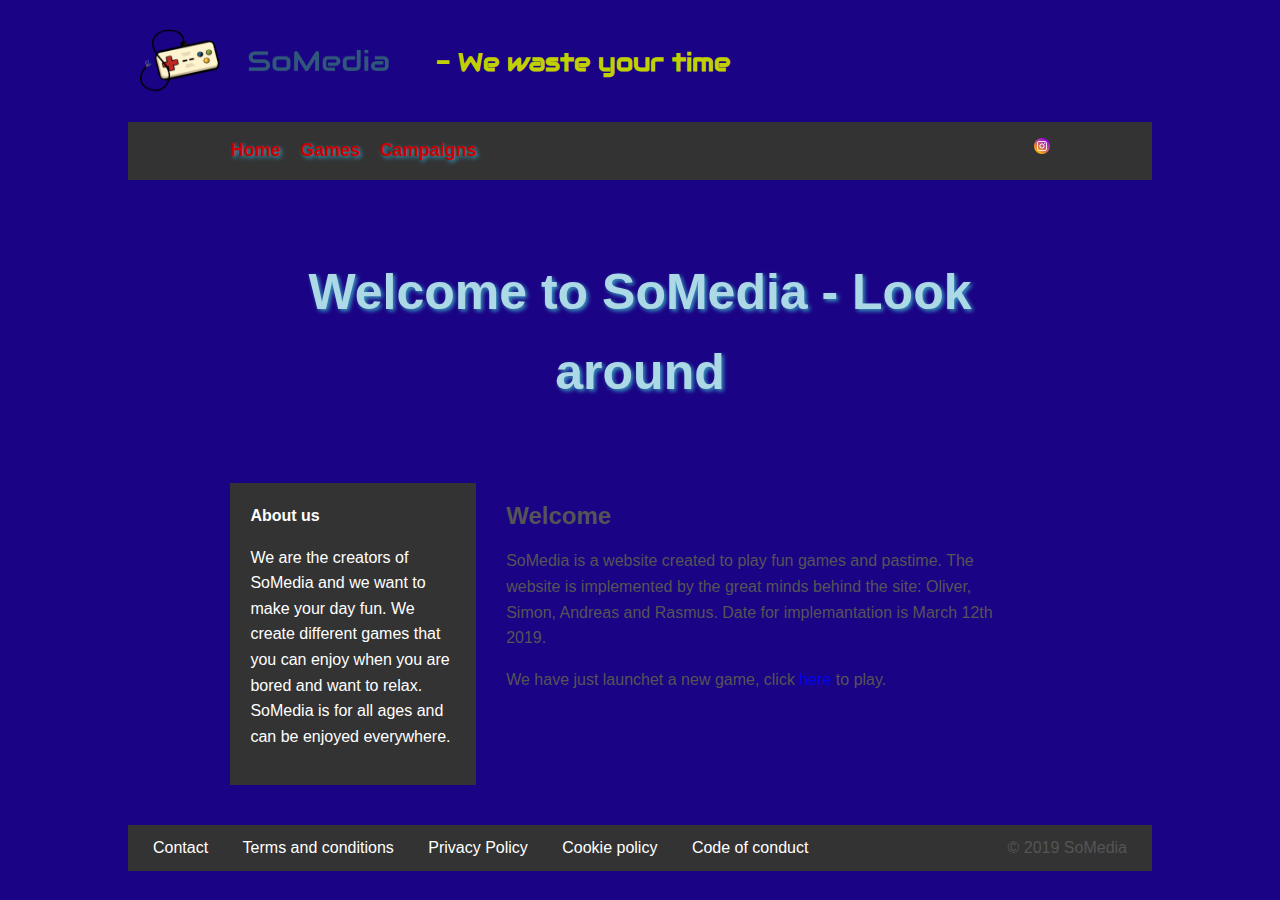
==== index.html @ 40c3683d "Ads" ====
<!--Created by SoMedia OSAR on 12/03/2019.
//  Copyright © 2019 SoMedia OSAR. All rights reserved.
//-->

<!DOCTYPE html>
<html lang="en" dir="ltr">
  <head>
    <meta charset="utf-8">
    <title>SoMedia</title>
    <link rel="stylesheet" href="CSS/master.css">
    <link href="https://fonts.googleapis.com/css?family=Audiowide" rel="stylesheet">
    <script async src="//pagead2.googlesyndication.com/pagead/js/adsbygoogle.js"></script>
    <script>
      (adsbygoogle = window.adsbygoogle || []).push({
      google_ad_client: "ca-pub-4647854748598391",
      enable_page_level_ads: true
      });
    </script>
  </head>
  <body class="container">
      <header id="header">
          <h1><img src="Logo.png" id="logo"><a href="index.html"> - We waste your time </a></h1>
      </header>

          <!-- Menu -->
          <nav id="navbar">
            <div class="container">
              <ul>
                <li><a href="index.html"><strong>Home</strong></a></li>
                <li><a href="game.html"><strong>Games</strong></a></li>
                <li><a href="campaigns.html"><strong>Campaigns</strong></a></li>
                <a href="https://www.instagram.com/somediagames/" target="_blank"><img id="SM-icons" src="instagram.png" alt=""></a>
              </ul>
            </div>
          </nav>

          <section id="showcase">
            <div class="container">
              <h2>Welcome to SoMedia - Look around</h2>
            </div>
          </section>

          <!-- Main Content -->
          <div class="container">
          <section id="main">
            <h2>Welcome</h2>
            <p>SoMedia is a website created to play fun games and pastime. The website is implemented by the great minds behind the site: Oliver, Simon, Andreas and Rasmus.
      Date for implemantation is March 12th 2019. </p>

            <p>We have just launchet a new game, click <a href="game.html">here</a> to play.</p>

          </section>

          <aside id="sidebar">
            <strong>About us</strong>
              <p>We are the creators of SoMedia and we want to make your day fun.
                We create different games that you can enjoy when you are bored and want to relax.
                SoMedia is for all ages and can be enjoyed everywhere.</p>
          </aside>
          </div>

          <footer id="main-footer">
            <li><a href="#">Contact</a></li>
            <li><a href="pages/terms-and-conditions.html">Terms and conditions</a></li>
            <li><a href="pages/privacy-policy.html">Privacy Policy</a></li>
            <li><a href="pages/cookie-policy.html">Cookie policy</a></li>
            <li><a href="pages/code-of-conduct.html">Code of conduct</a></li>
            <li id="main-footer-copyright">&copy; 2019 SoMedia</li>
          </footer>
        </body>
      </html>
---- CSS/master.css ----
body{
  background-color: rgb(27, 3, 133);
  color: #555;
  font-family: Arial, Helvetica, sans-serif;
  font-size: 16px;
  line-height: 1.6em;
  margin: 0;
  height: 100%;
  overflow: auto;
}

a{
  text-decoration: none;
}
#header a{
  color: rgb(192, 208, 0)
}

.container{
  width: 80%;
  margin: auto;
  overflow: auto;
}

header img{
  text-align: left;
  margin: 0;
  position: relative;
  top: 40px;
  -ms-transform: translateY(-50%);
  transform: translateY(-50%);
}

header a{
  text-align: left;
  font-family: 'Audiowide';
  font-size: 25px;
  margin: 0;
  position: relative;
  top: -25px;
  -ms-transform: translateY(-50%);
  transform: translateY(-50%);
}

#SM-icons{
  float: right;
  width: 16px;
  height: 16px;
}

#logo{
  width: 300px;
  height: 75px;
}

#main-header{
  background-color: cadetblue;
  color: #fff
}

#navbar{
  background-color: #333;
  color: rgb(204, 0, 0);
}

#navbar ul{
  padding: 0;
  list-style: none;
}

#navbar li{
  display: inline;
}

#navbar a{
  color: rgb(204, 0, 0);
  text-shadow: 2px 2px 4px #389ebe;
  text-decoration: none;
  font-size: 18px;
  padding-right: 15px;
}

#showcase{
  background-image: url();
  background-position: center right;
  min-height: 150px;
  margin-bottom: 30px;
  text-align: center;
}

#showcase h2{
  color: lightblue;
  text-shadow: 2px 2px 4px #389ebe;
  font-size: 50px;
  line-height: 1.6em;
  padding-top: 30px;
}

#main{
  float: right;
  width: 70%;
  padding: 0 30px;
  box-sizing: border-box;
}

#maincam{
  position: absolute;
  width: 70%;
  padding: 0 30px;
  box-sizing: border-box;
  color: #fff;
}

#maincam h1 h2 h3 h4 h5 h6{
  font-size: 18px;
}

#sidebar{
  float: left;
  width: 30%;
  background: #333;
  color: #fff;
  padding: 20px;
  box-sizing: border-box;
  justify-content: left;
}

#main-footer{
  background: #333;
  padding: 10px 0;
  width: 100%;
  margin-top: 40px;
}
#main-footer ul{
  display: table;
  float: left;
  margin: 5px 0;
  padding: 9px 0 4px;
  width: 70%;
}
#main-footer li{
  display: inline;
  padding: 0 5px;
}
#main-footer a{
  text-decoration: none;
  font-size: 16px;
  color: white;
  margin-left: 20px;
}
#main-footer-copyright {
  font-size: 16px;
  float: right;
  margin-right: 20px;
}

@media(max-width:600px){
  #main{
    width: 100%;
    float: none;
  }
  #sidebar{
    width: 100%;
    float: none;
  }
}

.LinearGradient {
   background: #40FF00;
   background: -webkit-linear-gradient(left, #40FF00, blue);
   background: -o-linear-gradient(right, #40FF00, blue);
   background: -moz-linear-gradient(right, #40FF00, blue);
   background: linear-gradient(to right, #40FF00, blue);
   float: down;
   color: #fff;
   width: 110%;
   padding: 20px;
   box-sizing: border-box;
}

#navbar ul{
  padding: 0;
  list-style: none;
  align: center;
  vertical-align: center;
}

#namefield{
  position: absolute;
  top: 300px;
  left: 500px;
}

#campaigns{
  width: 320px;
  height: 320px;
  border: 3px solid grey;
  justify-content: center;
  text-align: center;
}

.campaign-text{
  text-align: center;
  color: #fff;
}

.campaign-text a{
  color: #fff;
  text-decoration: underline;
}
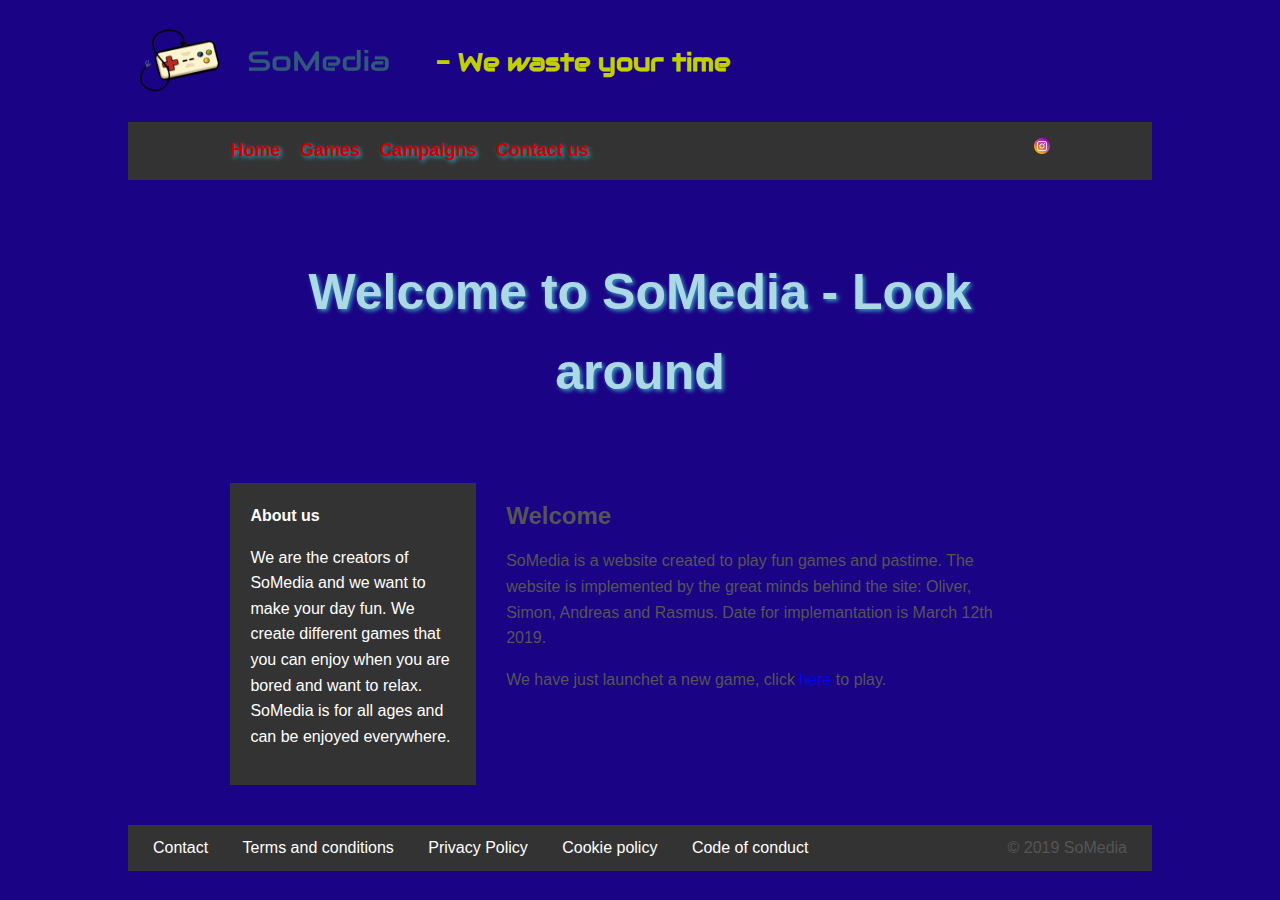
==== commit 3e4c9876: "U1-29/4" ====
--- a/index.html
+++ b/index.html
@@ -12,10 +12,11 @@
     <script async src="//pagead2.googlesyndication.com/pagead/js/adsbygoogle.js"></script>
     <script>
       (adsbygoogle = window.adsbygoogle || []).push({
-      google_ad_client: "ca-pub-4647854748598391",
+      google_ad_client: "ca-pub-5997022939486408",
       enable_page_level_ads: true
       });
     </script>
+
   </head>
   <body class="container">
       <header id="header">
@@ -29,6 +30,7 @@
                 <li><a href="index.html"><strong>Home</strong></a></li>
                 <li><a href="game.html"><strong>Games</strong></a></li>
                 <li><a href="campaigns.html"><strong>Campaigns</strong></a></li>
+                <li><a href="contact.html"><strong>Contact us</strong></a></li>
                 <a href="https://www.instagram.com/somediagames/" target="_blank"><img id="SM-icons" src="instagram.png" alt=""></a>
               </ul>
             </div>
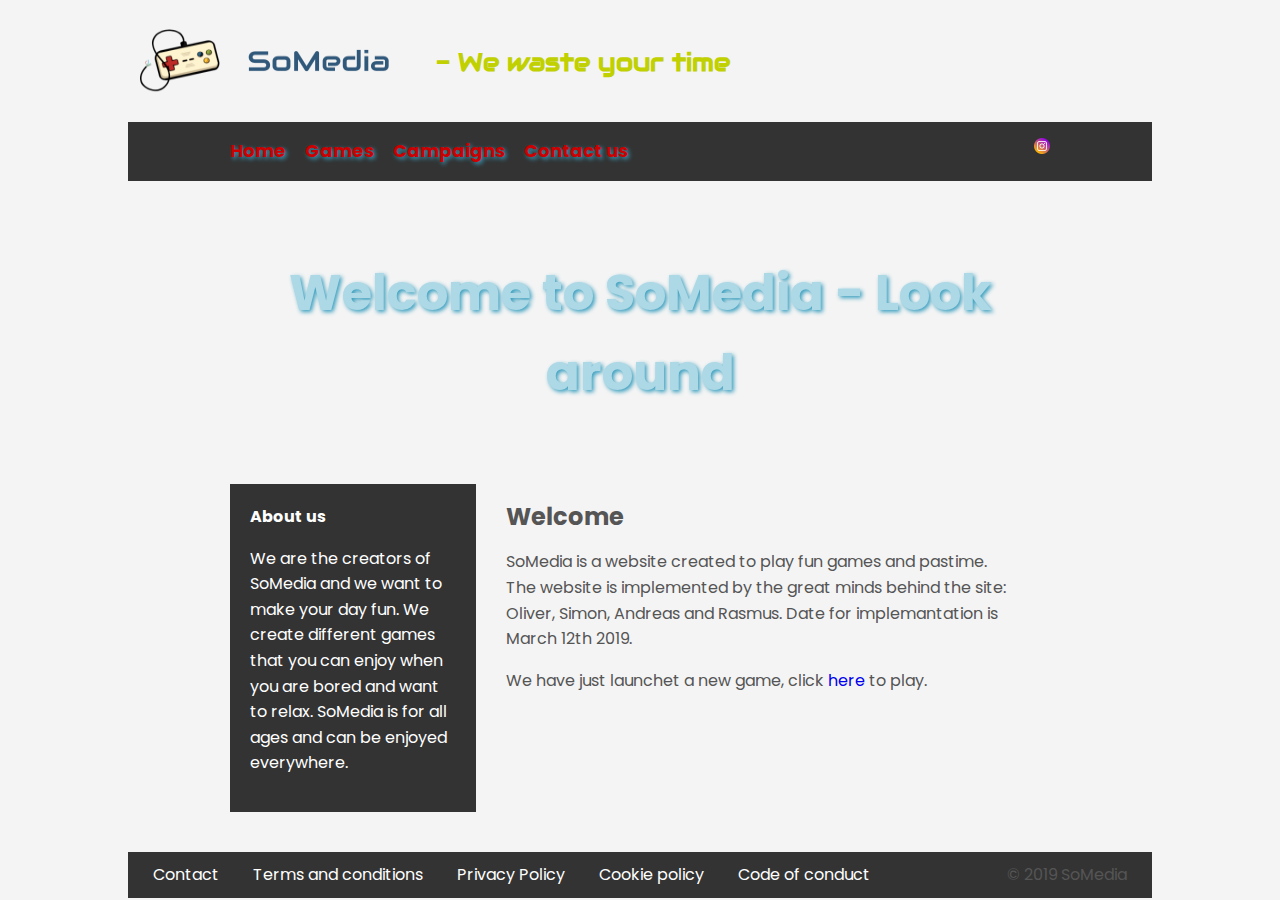
==== commit 9c2eb4f1: "U2" ====
--- a/index.html
+++ b/index.html
@@ -9,6 +9,7 @@
     <title>SoMedia</title>
     <link rel="stylesheet" href="CSS/master.css">
     <link href="https://fonts.googleapis.com/css?family=Audiowide" rel="stylesheet">
+    <link href="https://fonts.googleapis.com/css?family=Poppins" rel="stylesheet">
     <script async src="//pagead2.googlesyndication.com/pagead/js/adsbygoogle.js"></script>
     <script>
       (adsbygoogle = window.adsbygoogle || []).push({
--- a/CSS/master.css
+++ b/CSS/master.css
@@ -1,7 +1,7 @@
 body{
-  background-color: rgb(27, 3, 133);
+  background-color: #f4f4f4;
   color: #555;
-  font-family: Arial, Helvetica, sans-serif;
+  font-family: Poppins, Arial, Helvetica, sans-serif;
   font-size: 16px;
   line-height: 1.6em;
   margin: 0;
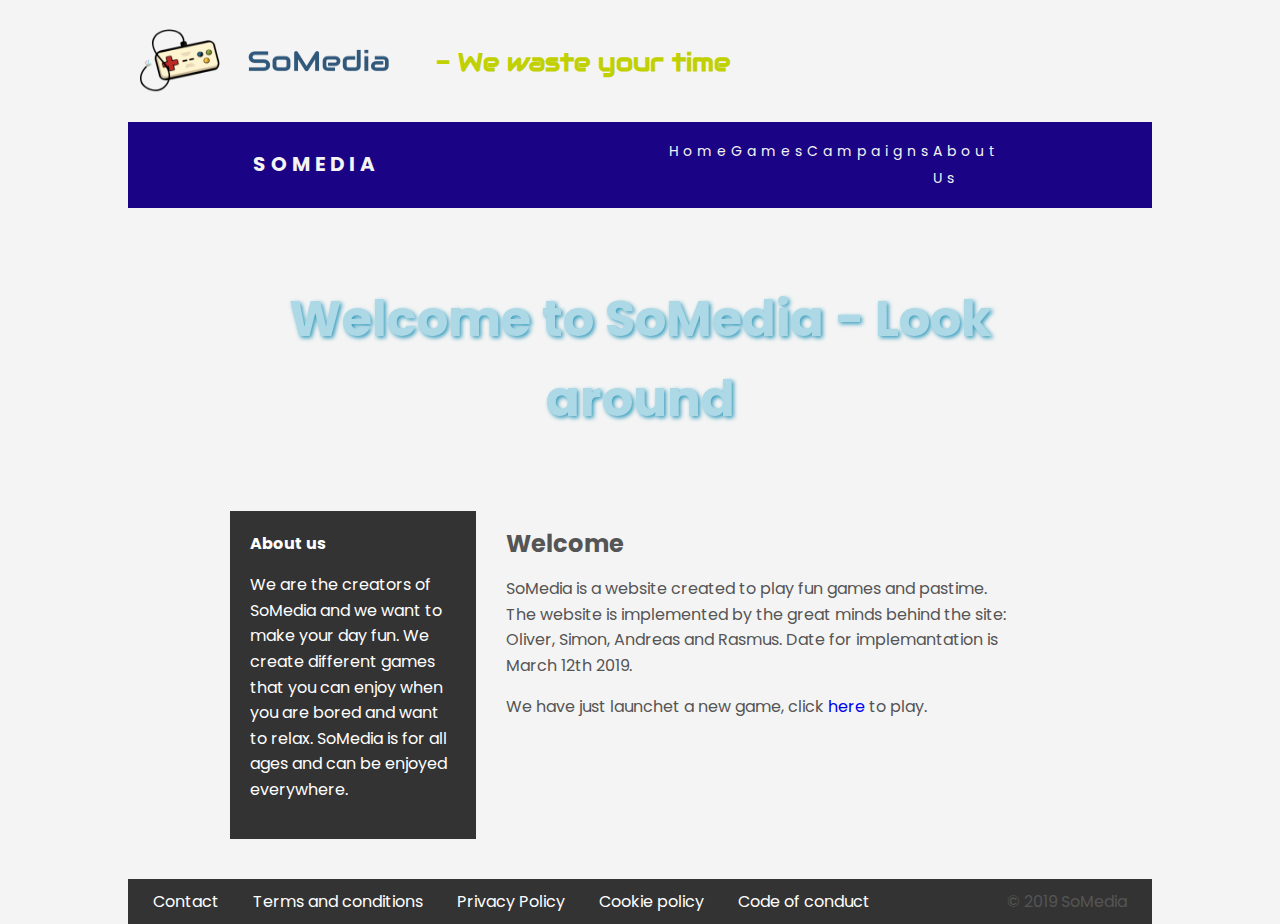
==== commit 8404ad96: "Navbar" ====
--- a/index.html
+++ b/index.html
@@ -10,6 +10,7 @@
     <link rel="stylesheet" href="CSS/master.css">
     <link href="https://fonts.googleapis.com/css?family=Audiowide" rel="stylesheet">
     <link href="https://fonts.googleapis.com/css?family=Poppins" rel="stylesheet">
+    <link rel="stylesheet" href="CSS/navbar.css">
     <script async src="//pagead2.googlesyndication.com/pagead/js/adsbygoogle.js"></script>
     <script>
       (adsbygoogle = window.adsbygoogle || []).push({
@@ -25,17 +26,23 @@
       </header>
 
           <!-- Menu -->
-          <nav id="navbar">
-            <div class="container">
-              <ul>
-                <li><a href="index.html"><strong>Home</strong></a></li>
-                <li><a href="game.html"><strong>Games</strong></a></li>
-                <li><a href="campaigns.html"><strong>Campaigns</strong></a></li>
-                <li><a href="contact.html"><strong>Contact us</strong></a></li>
-                <a href="https://www.instagram.com/somediagames/" target="_blank"><img id="SM-icons" src="instagram.png" alt=""></a>
-              </ul>
-            </div>
-          </nav>
+          <nav>
+        <div class="header-text">
+          <h4><a href="../index.html">SoMedia</a></h4>
+        </div>
+        <ul class="nav-links">
+          <li><a href="../index.html">Home</a></li>
+          <li><a href="../games.html">Games</a></li>
+          <li><a href="../campaigns.html">Campaigns</a></li>
+          <li><a href="../about-us">About Us</a></li>
+        </ul>
+
+        <div class="burger">
+          <div class="line1"></div>
+          <div class="line2"></div>
+          <div class="line3"></div>
+        </div>
+      </nav>
 
           <section id="showcase">
             <div class="container">
--- a/CSS/master.css
+++ b/CSS/master.css
@@ -1,3 +1,5 @@
+
+/* GENERAL */
 body{
   background-color: #f4f4f4;
   color: #555;
@@ -22,6 +24,8 @@
   overflow: auto;
 }
 
+
+/* LOGO */
 header img{
   text-align: left;
   margin: 0;
@@ -42,6 +46,8 @@
   transform: translateY(-50%);
 }
 
+
+/* SOCIALMEDIA */
 #SM-icons{
   float: right;
   width: 16px;
@@ -58,20 +64,9 @@
   color: #fff
 }
 
-#navbar{
-  background-color: #333;
-  color: rgb(204, 0, 0);
-}
 
-#navbar ul{
-  padding: 0;
-  list-style: none;
-}
 
-#navbar li{
-  display: inline;
-}
-
+/* NAVIGATION TEXT */
 #navbar a{
   color: rgb(204, 0, 0);
   text-shadow: 2px 2px 4px #389ebe;
@@ -80,6 +75,8 @@
   padding-right: 15px;
 }
 
+
+/* SIDE NAME */
 #showcase{
   background-image: url();
   background-position: center right;
@@ -96,6 +93,8 @@
   padding-top: 30px;
 }
 
+
+/* SIDETEXT */
 #main{
   float: right;
   width: 70%;
@@ -103,18 +102,8 @@
   box-sizing: border-box;
 }
 
-#maincam{
-  position: absolute;
-  width: 70%;
-  padding: 0 30px;
-  box-sizing: border-box;
-  color: #fff;
-}
 
-#maincam h1 h2 h3 h4 h5 h6{
-  font-size: 18px;
-}
-
+/* SIDEBARS */
 #sidebar{
   float: left;
   width: 30%;
@@ -125,6 +114,8 @@
   justify-content: left;
 }
 
+
+/* FOOTER */
 #main-footer{
   background: #333;
   padding: 10px 0;
@@ -154,6 +145,8 @@
   margin-right: 20px;
 }
 
+
+/* SCROOL FUCK */
 @media(max-width:600px){
   #main{
     width: 100%;
@@ -165,32 +158,8 @@
   }
 }
 
-.LinearGradient {
-   background: #40FF00;
-   background: -webkit-linear-gradient(left, #40FF00, blue);
-   background: -o-linear-gradient(right, #40FF00, blue);
-   background: -moz-linear-gradient(right, #40FF00, blue);
-   background: linear-gradient(to right, #40FF00, blue);
-   float: down;
-   color: #fff;
-   width: 110%;
-   padding: 20px;
-   box-sizing: border-box;
-}
 
-#navbar ul{
-  padding: 0;
-  list-style: none;
-  align: center;
-  vertical-align: center;
-}
-
-#namefield{
-  position: absolute;
-  top: 300px;
-  left: 500px;
-}
-
+/* CAMPAIGNS */
 #campaigns{
   width: 320px;
   height: 320px;
@@ -198,13 +167,3 @@
   justify-content: center;
   text-align: center;
 }
-
-.campaign-text{
-  text-align: center;
-  color: #fff;
-}
-
-.campaign-text a{
-  color: #fff;
-  text-decoration: underline;
-}
--- a/CSS/navbar.css
+++ b/CSS/navbar.css
@@ -0,0 +1,114 @@
+nav {
+  display: flex;
+  justify-content: space-around;
+  align-items: center;
+  min-height: 8vh;
+  background-color: rgb(27, 3, 133);
+  font-family: "Poppins", sans-serif;
+  position: sticky;
+  top: 0;
+}
+
+.header-text a {
+  color: #f4f4f4;
+  text-transform: uppercase;
+  letter-spacing: 5px;
+  font-size: 20px;
+  text-decoration: none;
+}
+
+.nav-links {
+  display: flex;
+  justify-content: space-around;
+  width: 35%;
+}
+
+.nav-links li {
+  list-style: none;
+}
+
+.nav-links a {
+  color: #f4f4f4;
+  text-decoration: none;
+  letter-spacing: 5px;
+  font-style: bold;
+  font-size: 14px;
+}
+
+.burger {
+  display: none;
+  cursor: pointer;
+}
+
+.burger div {
+  width: 25px;
+  height: 3px;
+  background-color: #f4f4f4;
+  margin: 5px;
+  transition: all 0.3s ease;
+}
+
+@media screen and (max-width: 1024px) {
+  .nav-links {
+    display: flex;
+    justify-content: space-around;
+    width: 50%;
+  }
+}
+
+@media screen and (max-width: 768px) {
+  body {
+    overflow-x: hidden;
+  }
+
+  .nav-links {
+    position: absolute;
+    right: 0px;
+    height: 92vh;
+    top: 8vh;
+    background-color: rgb(27, 3, 133);
+    display: flex;
+    flex-direction: column;
+    align-items: center;
+    width: 50%;
+    transform: translateX(100%);
+    transition: transform 0.5s ease-in;
+  }
+
+  .nav-links li {
+    opacity: 0;
+  }
+
+  .burger {
+    display: block;
+    position: absolute;
+    right: 15px;
+  }
+}
+
+.nav-active {
+  transform: translateX(0%);
+}
+
+@keyframes navLinkFade {
+  from {
+    opacity: 0;
+    transform: translateX(50px);
+  }
+  to {
+    opacity: 1;
+    transform: translateX(0px);
+  }
+}
+
+.toggle .line1 {
+  transform: rotate(-45deg) translate(-5px, 6px);
+}
+
+.toggle .line2 {
+  opacity: 0;
+}
+
+.toggle .line3 {
+  transform: rotate(45deg) translate(-5px, -6px);
+}
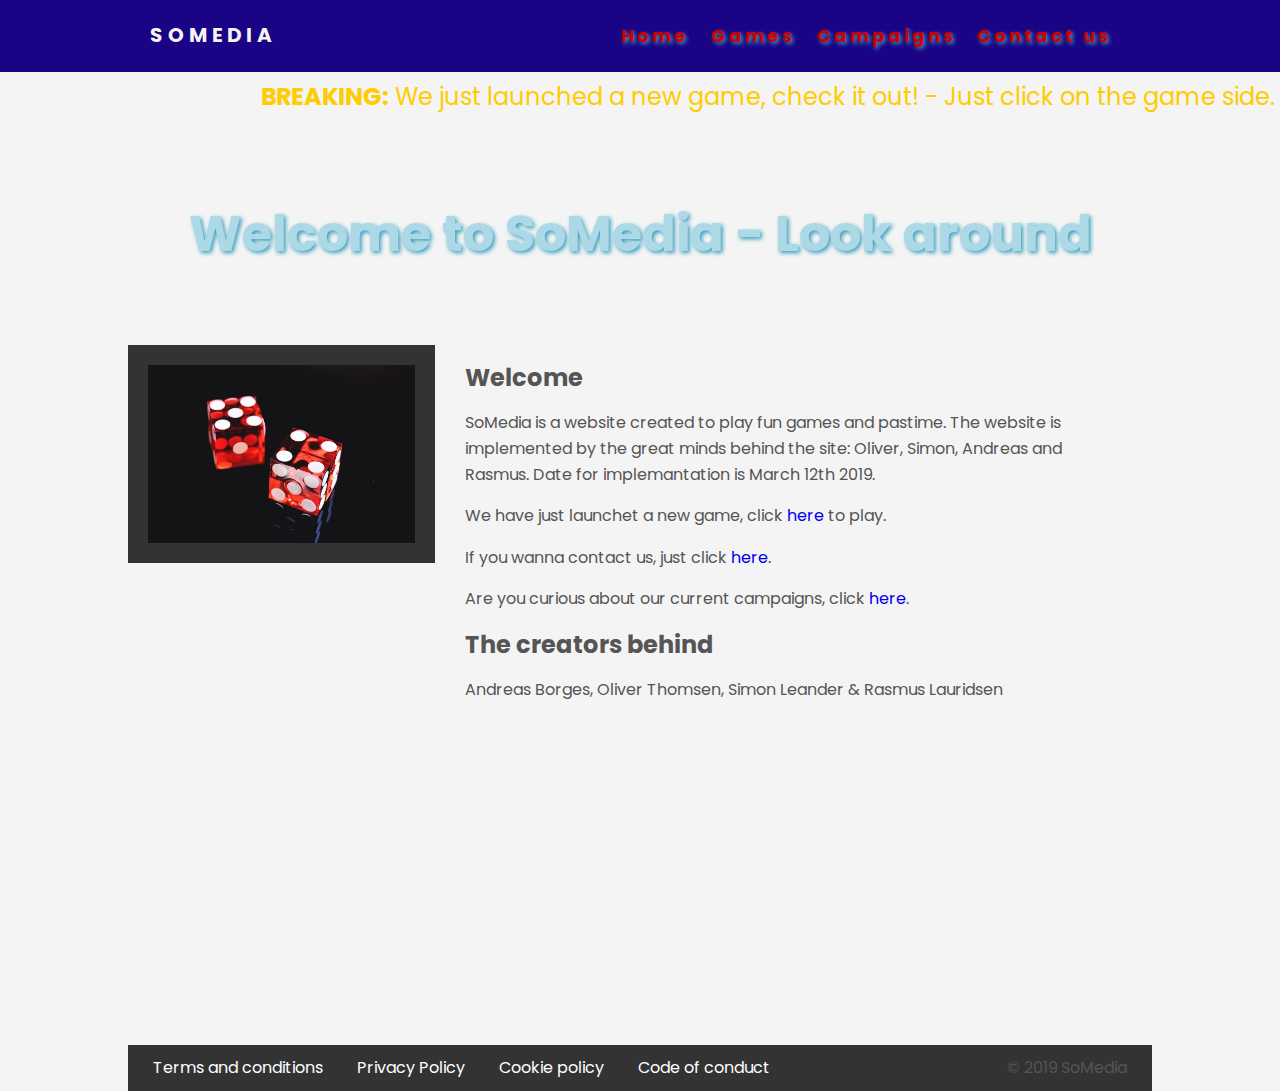
==== commit 824871b0: "1122334455566543" ====
--- a/index.html
+++ b/index.html
@@ -20,21 +20,18 @@
     </script>
 
   </head>
-  <body class="container">
-      <header id="header">
-          <h1><img src="Logo.png" id="logo"><a href="index.html"> - We waste your time </a></h1>
-      </header>
+  <body>
 
           <!-- Menu -->
-          <nav>
+      <nav>
         <div class="header-text">
-          <h4><a href="../index.html">SoMedia</a></h4>
+          <h4><a href="index.html">SoMedia</a></h4>
         </div>
-        <ul class="nav-links">
-          <li><a href="../index.html">Home</a></li>
-          <li><a href="../games.html">Games</a></li>
-          <li><a href="../campaigns.html">Campaigns</a></li>
-          <li><a href="../about-us">About Us</a></li>
+        <ul class="nav-links" id="navbar">
+          <li><a href="index.html"><strong>Home</strong></a></li>
+          <li><a href="game.html"><strong>Games</strong></a></li>
+          <li><a href="campaigns.html"><strong>Campaigns</strong></a></li>
+          <li><a href="contact.html"><strong>Contact us</strong></a></li>
         </ul>
 
         <div class="burger">
@@ -43,6 +40,11 @@
           <div class="line3"></div>
         </div>
       </nav>
+      <section>
+        <div class="scroll-left">
+          <p><strong>BREAKING:</strong> We just launched a new game, check it out! - Just click on the game side. </p></div>
+      </section>
+
 
           <section id="showcase">
             <div class="container">
@@ -55,22 +57,22 @@
           <section id="main">
             <h2>Welcome</h2>
             <p>SoMedia is a website created to play fun games and pastime. The website is implemented by the great minds behind the site: Oliver, Simon, Andreas and Rasmus.
-      Date for implemantation is March 12th 2019. </p>
+              Date for implemantation is March 12th 2019. </p>
 
             <p>We have just launchet a new game, click <a href="game.html">here</a> to play.</p>
+            <p>If you wanna contact us, just click <a href="contact.html">here</a>.</p>
+            <p>Are you curious about our current campaigns, click <a href="campaigns.html">here</a>.</p>
+
+            <h2>The creators behind</h2>
+            <p>Andreas Borges, Oliver Thomsen, Simon Leander & Rasmus Lauridsen</p>
 
           </section>
 
-          <aside id="sidebar">
-            <strong>About us</strong>
-              <p>We are the creators of SoMedia and we want to make your day fun.
-                We create different games that you can enjoy when you are bored and want to relax.
-                SoMedia is for all ages and can be enjoyed everywhere.</p>
+          <aside>
+              <img id="sidebar" src="frontmeme.jpg" alt="">
           </aside>
-          </div>
 
           <footer id="main-footer">
-            <li><a href="#">Contact</a></li>
             <li><a href="pages/terms-and-conditions.html">Terms and conditions</a></li>
             <li><a href="pages/privacy-policy.html">Privacy Policy</a></li>
             <li><a href="pages/cookie-policy.html">Cookie policy</a></li>
--- a/CSS/master.css
+++ b/CSS/master.css
@@ -13,9 +13,6 @@
 
 a{
   text-decoration: none;
-}
-#header a{
-  color: rgb(192, 208, 0)
 }
 
 .container{
@@ -35,17 +32,6 @@
   transform: translateY(-50%);
 }
 
-header a{
-  text-align: left;
-  font-family: 'Audiowide';
-  font-size: 25px;
-  margin: 0;
-  position: relative;
-  top: -25px;
-  -ms-transform: translateY(-50%);
-  transform: translateY(-50%);
-}
-
 
 /* SOCIALMEDIA */
 #SM-icons{
@@ -55,24 +41,13 @@
 }
 
 #logo{
-  width: 300px;
-  height: 75px;
+  width: 150px;
+  height: 37.5px;
 }
 
 #main-header{
   background-color: cadetblue;
   color: #fff
-}
-
-
-
-/* NAVIGATION TEXT */
-#navbar a{
-  color: rgb(204, 0, 0);
-  text-shadow: 2px 2px 4px #389ebe;
-  text-decoration: none;
-  font-size: 18px;
-  padding-right: 15px;
 }
 
 
@@ -114,14 +89,21 @@
   justify-content: left;
 }
 
+#img1{
+  width: 300px;
+  height: 180px;
+}
 
-/* FOOTER */
+
+/* FOOTERS */
 #main-footer{
   background: #333;
   padding: 10px 0;
   width: 100%;
-  margin-top: 40px;
+  margin-top: 700px;
+  position: bottom;
 }
+
 #main-footer ul{
   display: table;
   float: left;
--- a/CSS/navbar.css
+++ b/CSS/navbar.css
@@ -5,9 +5,19 @@
   min-height: 8vh;
   background-color: rgb(27, 3, 133);
   font-family: "Poppins", sans-serif;
-  position: sticky;
   top: 0;
 }
+
+/* NAVIGATION TEXT */
+#navbar a{
+  color: rgb(204, 0, 0);
+  text-shadow: 2px 2px 4px #389ebe;
+  text-decoration: none;
+  font-size: 18px;
+  letter-spacing: 3px;
+  padding-right: 15px;
+}
+
 
 .header-text a {
   color: #f4f4f4;
@@ -20,20 +30,13 @@
 .nav-links {
   display: flex;
   justify-content: space-around;
-  width: 35%;
+  width: 40%;
 }
 
 .nav-links li {
   list-style: none;
 }
 
-.nav-links a {
-  color: #f4f4f4;
-  text-decoration: none;
-  letter-spacing: 5px;
-  font-style: bold;
-  font-size: 14px;
-}
 
 .burger {
   display: none;
@@ -112,3 +115,51 @@
 .toggle .line3 {
   transform: rotate(45deg) translate(-5px, -6px);
 }
+
+/* BREAKING NEWS */
+.scroll-left {
+ height: 50px;
+ overflow: hidden;
+ position: relative;
+ font-size: 24px;
+}
+
+.scroll-left p {
+  color: #ffcc00;
+ position: relative;
+ width: 100%;
+ height: 100%;
+ margin: 0;
+ line-height: 50px;
+ text-align: center;
+ /* Starting position */
+ -moz-transform:translateX(10%);
+ -webkit-transform:translateX(10%);
+ transform:translateX(10%);
+ /* Apply animation to this element */
+ -moz-animation: scroll-left 16s linear infinite;
+ -webkit-animation: scroll-left 16s linear infinite;
+ animation: scroll-left 16s linear infinite;
+}
+
+/* Move it (define the animation) */
+@-moz-keyframes scroll-left {
+ 0%   { -moz-transform: translateX(100%); }
+ 100% { -moz-transform: translateX(-100%); }
+}
+@-webkit-keyframes scroll-left {
+ 0%   { -webkit-transform: translateX(100%); }
+ 100% { -webkit-transform: translateX(-100%); }
+}
+@keyframes scroll-left {
+ 0%   {
+ -moz-transform: translateX(100%); /* Browser bug fix */
+ -webkit-transform: translateX(100%); /* Browser bug fix */
+ transform: translateX(100%);
+ }
+ 100% {
+ -moz-transform: translateX(-100%); /* Browser bug fix */
+ -webkit-transform: translateX(-100%); /* Browser bug fix */
+ transform: translateX(-100%);
+ }
+}
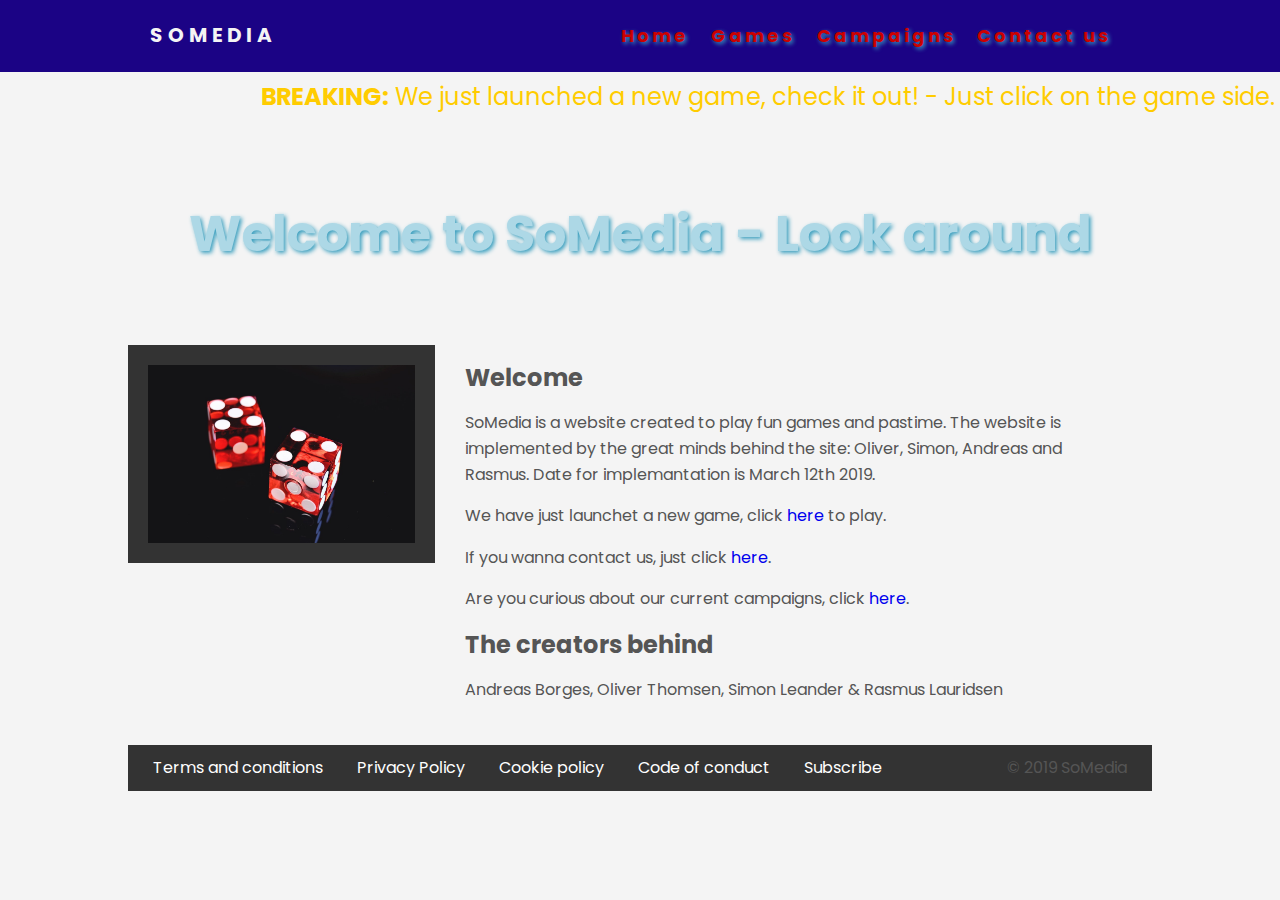
==== commit 352c3036: "UU" ====
--- a/index.html
+++ b/index.html
@@ -77,6 +77,7 @@
             <li><a href="pages/privacy-policy.html">Privacy Policy</a></li>
             <li><a href="pages/cookie-policy.html">Cookie policy</a></li>
             <li><a href="pages/code-of-conduct.html">Code of conduct</a></li>
+            <li><a href="subscribe.html">Subscribe</a></li>
             <li id="main-footer-copyright">&copy; 2019 SoMedia</li>
           </footer>
         </body>
--- a/CSS/master.css
+++ b/CSS/master.css
@@ -100,7 +100,7 @@
   background: #333;
   padding: 10px 0;
   width: 100%;
-  margin-top: 700px;
+  margin-top: 400px;
   position: bottom;
 }
 
